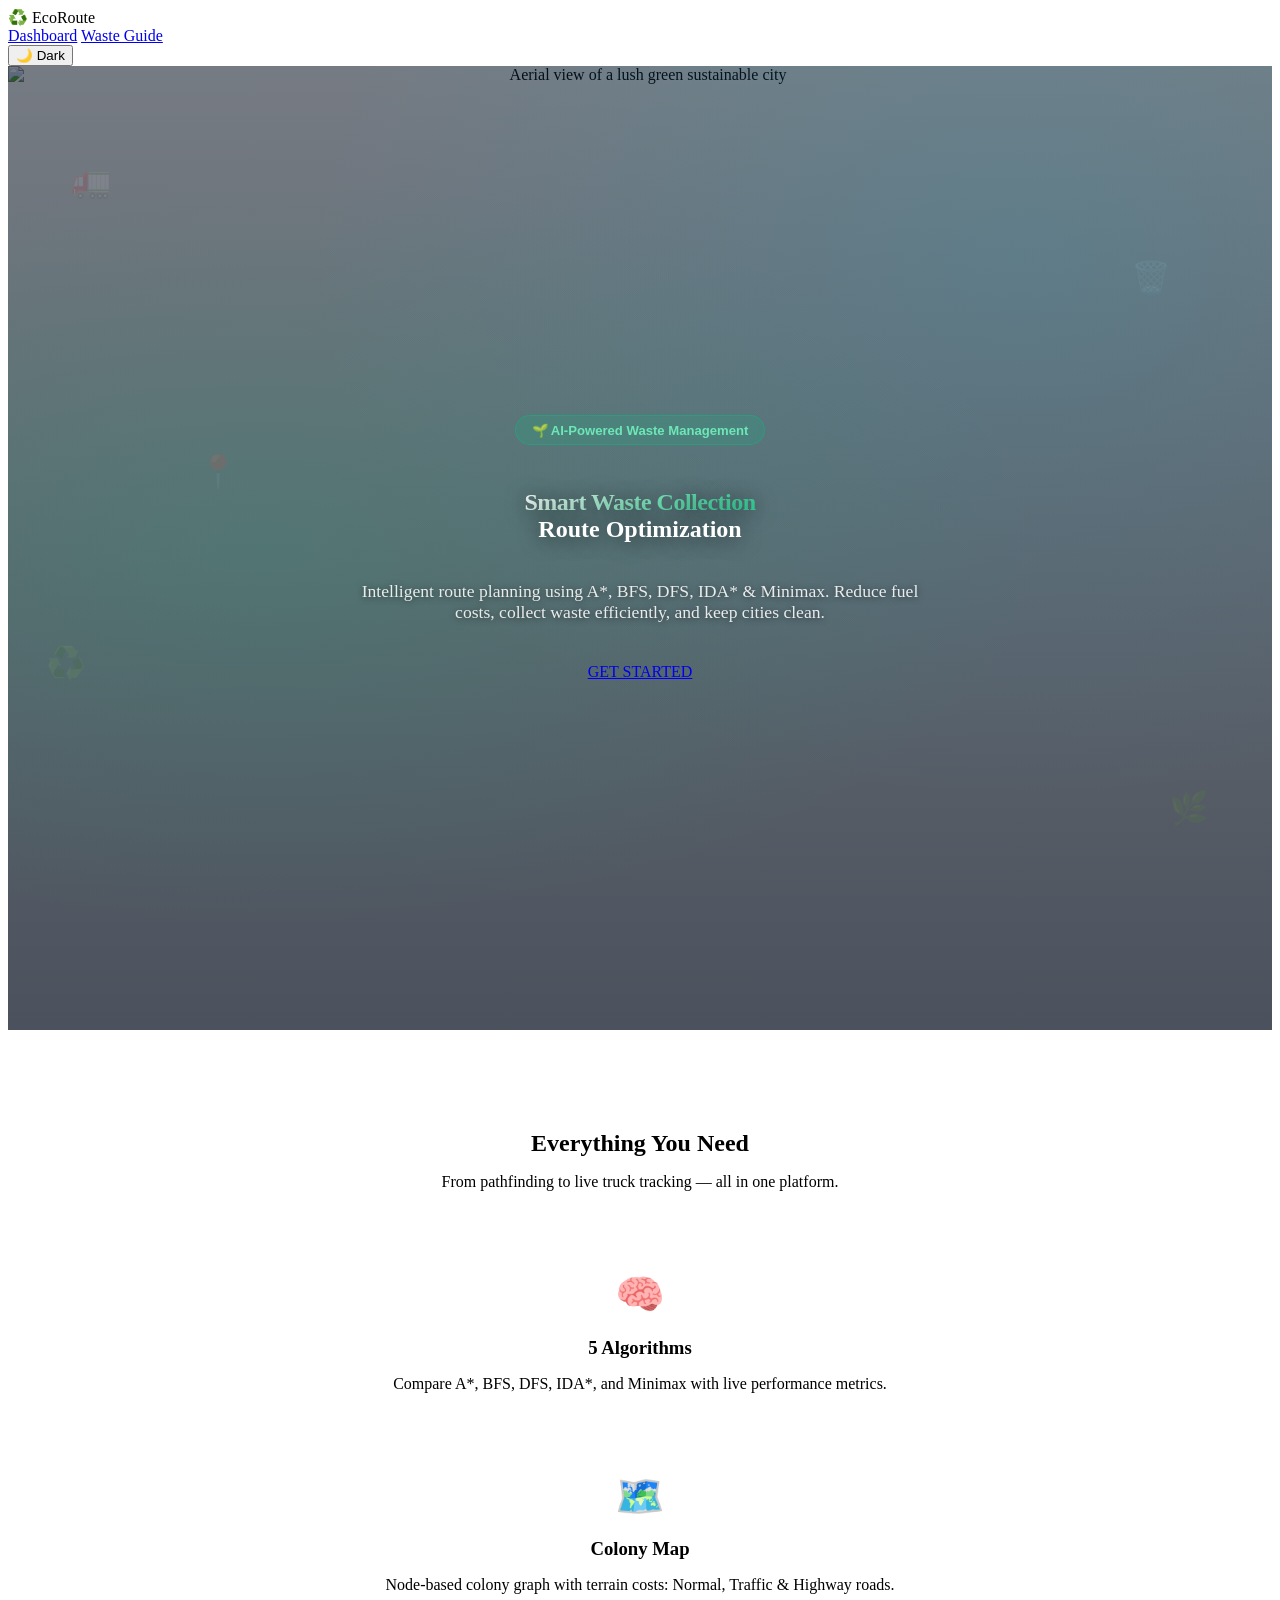
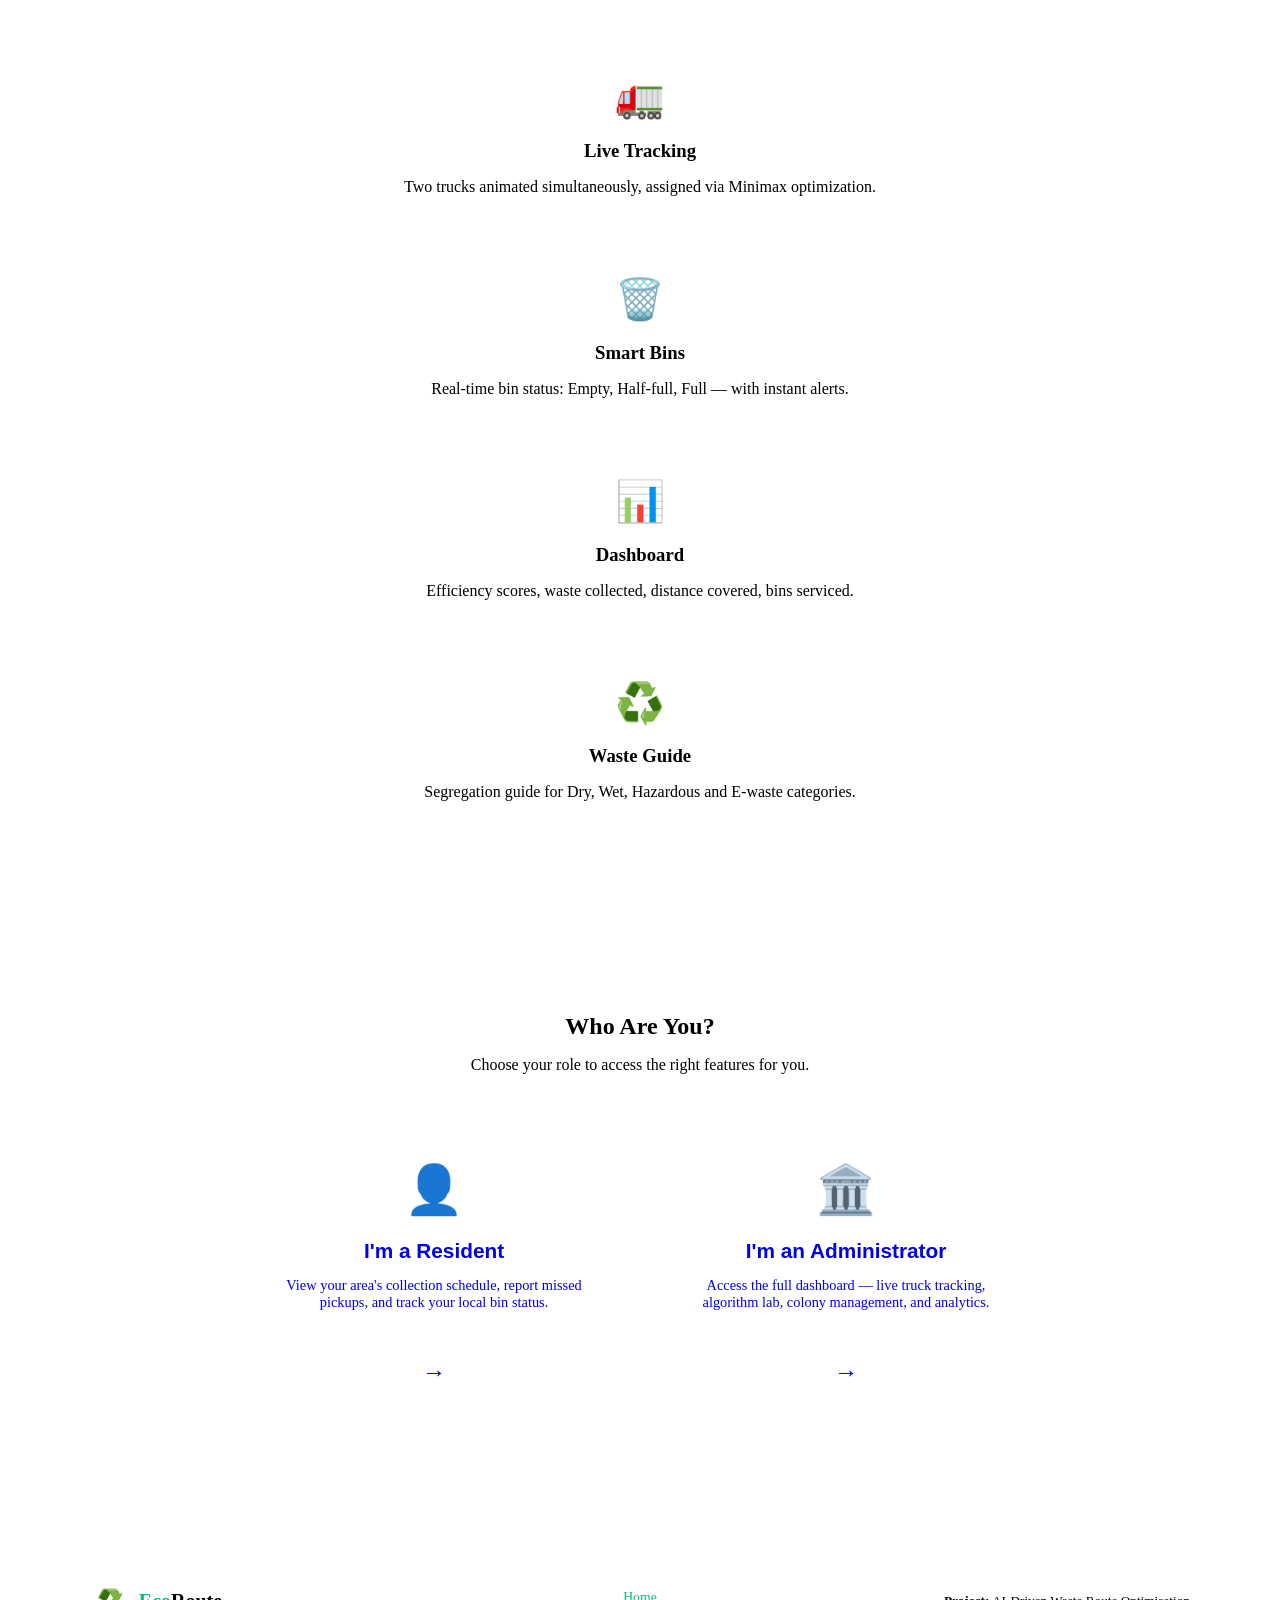
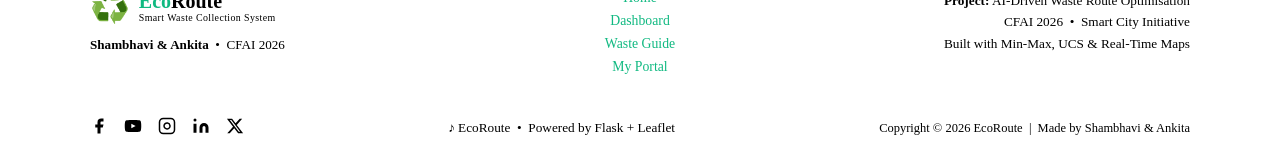
==== templates/index.html @ 3bb7dab3 "Initial commit" ====
<!DOCTYPE html>
<html lang="en">
<head>
  <meta charset="UTF-8"/>
  <meta name="viewport" content="width=device-width,initial-scale=1.0"/>
  <title>EcoRoute — Smart Waste Collection</title>
  <meta name="description" content="AI-powered smart waste collection route optimization system for modern cities."/>
  <link rel="stylesheet" href="{{ url_for('static', filename='css/style.css') }}"/>
  <style>
    /* ── Hero ── */
    .hero {
      min-height: 100vh;
      display: flex; flex-direction: column; justify-content: center; align-items: center;
      text-align: center; padding: 2rem;
      position: relative; overflow: hidden;
    }
    /* Photo background */
    .hero-img {
      position: absolute; inset: 0; width: 100%; height: 100%;
      object-fit: cover; object-position: center 45%;
      z-index: 0;
      animation: heroZoom 12s ease-in-out infinite alternate;
    }
    @keyframes heroZoom {
      from { transform: scale(1); }
      to   { transform: scale(1.06); }
    }
    /* Dark overlay */
    .hero::before {
      content: '';
      position: absolute; inset: 0; z-index: 1;
      background:
        radial-gradient(ellipse at 20% 50%, rgba(16,185,129,.18) 0%, transparent 55%),
        radial-gradient(ellipse at 80% 20%, rgba(6,182,212,.14) 0%, transparent 50%),
        linear-gradient(to bottom, rgba(5,15,30,.55) 0%, rgba(5,15,30,.72) 100%);
    }
    .hero-badge {
      display: inline-flex; align-items: center; gap: 0.5rem;
      padding: 0.4rem 1rem; border-radius: 50px; margin-bottom: 1.5rem;
      background: rgba(16,185,129,.2); border: 1px solid rgba(16,185,129,.45);
      font-size: 0.82rem; font-weight: 600; color: #6ee7b7;
      font-family: 'Poppins', sans-serif;
      backdrop-filter: blur(8px); position: relative; z-index: 2;
    }
    .hero-gradient-text {
      background: linear-gradient(135deg, #ffffff 0%, #6ee7b7 60%, #34d399 100%);
      -webkit-background-clip: text;
      -webkit-text-fill-color: transparent;
      background-clip: text;
      font-weight: 900;
      letter-spacing: -.5px;
    }
    .hero h1 {
      max-width: 800px; margin-bottom: 1.2rem;
      position: relative; z-index: 2;
      color: #fff; font-weight: 900;
      text-shadow: 0 2px 20px rgba(0,0,0,.6);
      line-height: 1.15;
    }
    .hero p {
      max-width: 560px; font-size: 1.1rem; margin-bottom: 2.5rem;
      color: rgba(255,255,255,.88); position: relative; z-index: 2;
      text-shadow: 0 1px 6px rgba(0,0,0,.5);
    }
    .hero-ctas { display: flex; gap: 1rem; flex-wrap: wrap; justify-content: center; position: relative; z-index: 2; }
    /* floating icons */
    .float-icons {
      position: absolute; inset: 0; pointer-events: none; overflow: hidden; z-index: 2;
    }
    .fi {
      position: absolute; font-size: 2rem; opacity: 0.12;
      animation: float 4s ease-in-out infinite;
    }
    .fi:nth-child(1){ top:10%; left:5%;  animation-delay:0s; }
    .fi:nth-child(2){ top:20%; right:8%; animation-delay:1s; }
    .fi:nth-child(3){ top:60%; left:3%;  animation-delay:2s; }
    .fi:nth-child(4){ top:75%; right:5%; animation-delay:0.5s; }
    .fi:nth-child(5){ top:40%; left:15%; animation-delay:1.5s; }
    /* Features Section */
    .features { padding: 5rem 2rem; max-width: 1200px; margin: 0 auto; }
    .feature-card {
      padding: 2rem; border-radius: var(--radius); text-align: center;
      background: var(--card-solid); border: 1px solid var(--border);
      transition: all var(--transition); position: relative; overflow: hidden;
    }
    .feature-card::before {
      content: ''; position: absolute; inset: 0;
      background: linear-gradient(135deg, rgba(16,185,129,.06), rgba(6,182,212,.06));
      opacity: 0; transition: opacity var(--transition);
    }
    .feature-card:hover { transform: translateY(-6px); border-color: rgba(16,185,129,.35); box-shadow: var(--shadow); }
    .feature-card:hover::before { opacity: 1; }
    .feature-icon { font-size: 2.5rem; margin-bottom: 1rem; display: block; }
    .feature-card h3 { margin-bottom: 0.6rem; color: var(--text-strong); }
    /* Role cards */
    .roles { padding: 4rem 2rem; max-width: 800px; margin: 0 auto; text-align: center; }
    .roles h2 { margin-bottom: 0.8rem; }
    .roles p  { margin-bottom: 3rem; }
    .role-cards { display: grid; grid-template-columns: 1fr 1fr; gap: 1.5rem; }
    .role-card {
      padding: 2.5rem 2rem; border-radius: var(--radius);
      border: 2px solid var(--border); cursor: pointer;
      text-decoration: none; display: block;
      transition: all var(--transition); position: relative; overflow: hidden;
      background: var(--card-bg);
    }
    .role-card.user-card:hover  { border-color: var(--emerald); transform: translateY(-5px); box-shadow: var(--shadow); }
    .role-card.admin-card:hover { border-color: var(--cyan);    transform: translateY(-5px); box-shadow: var(--shadow); }
    .role-card .icon { font-size: 3rem; margin-bottom: 1rem; }
    .role-card h3 { font-family: 'Poppins',sans-serif; font-size: 1.3rem; font-weight: 700; color: var(--text-strong); margin-bottom: 0.5rem; }
    .role-card p  { font-size: 0.9rem; }
    .role-card .arrow { margin-top: 1.5rem; font-size: 1.5rem; color: var(--emerald); }
    .admin-card .arrow { color: var(--cyan); }
    /* ── Unsplash showcase ── */
    .unsplash-section {
      position: relative; overflow: hidden;
      height: 460px;
      margin-top: -2px;
    }
    .unsplash-section img {
      width: 100%; height: 100%;
      object-fit: cover; object-position: center 40%;
      display: block;
      transition: transform 8s ease;
    }
    .unsplash-section:hover img { transform: scale(1.04); }
    .unsplash-overlay {
      position: absolute; inset: 0;
      background: linear-gradient(
        160deg,
        rgba(5,20,35,.25) 0%,
        rgba(5,20,35,.6) 50%,
        rgba(5,20,35,.9) 100%
      );
      display: flex; flex-direction: column;
      justify-content: center; align-items: flex-start;
      padding: 3rem 5%;
    }
    .unsplash-badge {
      display: inline-flex; align-items: center; gap: .45rem;
      background: rgba(16,185,129,.22); border: 1px solid rgba(16,185,129,.5);
      backdrop-filter: blur(10px);
      color: #6ee7b7; padding: .38rem 1rem; border-radius: 50px;
      font-size: .78rem; font-weight: 700; letter-spacing:.04em;
      text-transform: uppercase; margin-bottom: 1.1rem;
    }
    .unsplash-caption {
      font-family: 'Poppins', sans-serif;
      font-size: clamp(1.6rem, 4vw, 2.8rem);
      font-weight: 800; color: #fff; line-height: 1.2;
      margin-bottom: .75rem; max-width: 560px;
      text-shadow: 0 4px 20px rgba(0,0,0,.4);
    }
    .unsplash-caption span { color: #6ee7b7; }
    .unsplash-sub {
      font-size: 1rem; color: rgba(255,255,255,.72);
      max-width: 440px; line-height: 1.6;
      text-shadow: 0 1px 8px rgba(0,0,0,.35);
      margin-bottom: 1.6rem;
    }
    .unsplash-stats {
      display: flex; gap: 1.4rem; flex-wrap: wrap;
    }
    .us-stat {
      text-align: center;
      background: rgba(255,255,255,.08);
      border: 1px solid rgba(255,255,255,.15);
      backdrop-filter: blur(12px);
      padding: .6rem 1.2rem; border-radius: 12px;
    }
    .us-stat-val { font-family:'Poppins',sans-serif; font-size:1.3rem; font-weight:800; color:#fff; }
    .us-stat-lbl { font-size:.7rem; color:rgba(255,255,255,.6); text-transform:uppercase; letter-spacing:.06em; margin-top:.1rem; }
    @media(max-width:700px){
      .unsplash-section{ height:340px; }
      .unsplash-stats { gap:.7rem; }
      .us-stat { padding:.5rem .9rem; }
      .us-stat-val { font-size:1rem; }
    }
    @media(max-width:600px){ .role-cards{ grid-template-columns:1fr; } }
  </style>
</head>
<body>
<!-- Restore theme immediately to avoid flash -->
<script>
  (function(){
    const t = localStorage.getItem('ecoroute-theme');
    if(t === 'light') document.body.dataset.theme = 'light';
  })();
</script>
<!-- Navbar -->
<nav class="navbar">
  <div class="navbar-brand"><span class="logo-icon">♻️</span> EcoRoute</div>
  <div class="navbar-links">
<a href="/dashboard">Dashboard</a>
    <a href="/segregation">Waste Guide</a>
  </div>
  <button class="theme-toggle" id="theme-btn" onclick="toggleTheme()">🌙 Dark</button>
</nav>

<!-- Toast container -->
<div id="toast-container"></div>

<!-- Hero -->
<section class="hero">
  <!-- Unsplash background photo -->
  <img
    class="hero-img"
    src="https://images.unsplash.com/photo-1473448912268-2022ce9509d8?w=1800&q=85&auto=format&fit=crop"
    alt="Aerial view of a lush green sustainable city"
    loading="eager"
  />
  <div class="float-icons">
    <span class="fi">🚛</span><span class="fi">🗑️</span>
    <span class="fi">♻️</span><span class="fi">🌿</span><span class="fi">📍</span>
  </div>
  <span class="hero-badge fade-up">🌱 AI-Powered Waste Management</span>
  <h1 class="fade-up" style="animation-delay:.1s">
    <span class="hero-gradient-text">Smart Waste Collection</span><br>Route Optimization
  </h1>
  <p class="fade-up" style="animation-delay:.2s">
    Intelligent route planning using A*, BFS, DFS, IDA* &amp; Minimax. Reduce fuel costs, collect waste efficiently, and keep cities clean.
  </p>
  <div class="hero-ctas fade-up" style="animation-delay:.3s">
    <a href="#get-started" class="btn btn-primary">GET STARTED</a>
</div>
</section>


<!-- Features -->
<section class="features">
  <h2 style="text-align:center;margin-bottom:.6rem">Everything You Need</h2>
  <p style="text-align:center;margin-bottom:3rem">From pathfinding to live truck tracking — all in one platform.</p>
  <div class="grid-3">
    <div class="feature-card fade-up">
      <span class="feature-icon">🧠</span>
      <h3>5 Algorithms</h3>
      <p>Compare A*, BFS, DFS, IDA*, and Minimax with live performance metrics.</p>
    </div>
    <div class="feature-card fade-up" style="animation-delay:.1s">
      <span class="feature-icon">🗺️</span>
      <h3>Colony Map</h3>
      <p>Node-based colony graph with terrain costs: Normal, Traffic &amp; Highway roads.</p>
    </div>
    <div class="feature-card fade-up" style="animation-delay:.2s">
      <span class="feature-icon">🚛</span>
      <h3>Live Tracking</h3>
      <p>Two trucks animated simultaneously, assigned via Minimax optimization.</p>
    </div>
    <div class="feature-card fade-up" style="animation-delay:.3s">
      <span class="feature-icon">🗑️</span>
      <h3>Smart Bins</h3>
      <p>Real-time bin status: Empty, Half-full, Full — with instant alerts.</p>
    </div>
    <div class="feature-card fade-up" style="animation-delay:.4s">
      <span class="feature-icon">📊</span>
      <h3>Dashboard</h3>
      <p>Efficiency scores, waste collected, distance covered, bins serviced.</p>
    </div>
    <div class="feature-card fade-up" style="animation-delay:.5s">
      <span class="feature-icon">♻️</span>
      <h3>Waste Guide</h3>
      <p>Segregation guide for Dry, Wet, Hazardous and E-waste categories.</p>
    </div>
  </div>
</section>

<!-- Get Started -->
<section class="roles" id="get-started">
  <h2>Who Are You?</h2>
  <p>Choose your role to access the right features for you.</p>
  <div class="role-cards">
    <a href="/login?role=user" class="role-card user-card glass">
      <div class="icon">👤</div>
      <h3>I'm a Resident</h3>
      <p>View your area's collection schedule, report missed pickups, and track your local bin status.</p>
      <div class="arrow">→</div>
    </a>
    <a href="/login?role=admin" class="role-card admin-card glass">
      <div class="icon">🏛️</div>
      <h3>I'm an Administrator</h3>
      <p>Access the full dashboard — live truck tracking, algorithm lab, colony management, and analytics.</p>
      <div class="arrow" style="color:var(--cyan)">→</div>
    </a>
  </div>
</section>

<footer style="border-top:1px solid var(--border);margin-top:4rem;font-size:.88rem;color:var(--muted)">

  <!-- Top row: logo | nav | address -->
  <div style="max-width:1100px;margin:0 auto;padding:2.2rem 1.5rem 1.6rem;display:grid;grid-template-columns:1fr auto 1fr;gap:2rem;align-items:start">

    <!-- Left: logo + tagline -->
    <div>
      <div style="display:flex;align-items:center;gap:.55rem;margin-bottom:.6rem">
        <span style="font-size:2rem;line-height:1">♻️</span>
        <div>
          <div style="font-size:1.25rem;font-weight:800;color:var(--text-strong);line-height:1.1">
            <span style="color:#10b981">Eco</span>Route
          </div>
          <div style="font-size:.62rem;color:var(--muted);letter-spacing:.04em">Smart Waste Collection System</div>
        </div>
      </div>
      <div style="font-size:.82rem;color:var(--muted);margin-top:.9rem">
      <strong style="color:var(--text-strong)">Shambhavi &amp; Ankita</strong> &nbsp;&bull;&nbsp; CFAI 2026
      </div>
    </div>

    <!-- Centre: nav links -->
    <div style="display:flex;flex-direction:column;gap:.45rem;text-align:center">
      <a href="/" style="color:#10b981;text-decoration:none;font-size:.86rem">Home</a>
      <a href="/dashboard" style="color:#10b981;text-decoration:none;font-size:.86rem">Dashboard</a>
      <a href="/segregation" style="color:#10b981;text-decoration:none;font-size:.86rem">Waste Guide</a>
      <a href="/user" style="color:#10b981;text-decoration:none;font-size:.86rem">My Portal</a>
    </div>

    <!-- Right: address -->
    <div style="text-align:right;font-size:.83rem;line-height:1.65;color:var(--muted)">
      <strong style="color:var(--text)">Project:</strong> AI-Driven Waste Route Optimisation<br>
      CFAI 2026 &nbsp;&bull;&nbsp; Smart City Initiative<br>
      Built with Min-Max, UCS &amp; Real-Time Maps
    </div>

  </div>

  <!-- Bottom bar: socials | phone | copyright -->
  <div style="border-top:1px solid var(--border);padding:1rem 1.5rem;max-width:1100px;margin:0 auto;display:flex;align-items:center;justify-content:space-between;flex-wrap:wrap;gap:.8rem">

    <!-- Social icons -->
    <div style="display:flex;gap:1rem;align-items:center">
      <a href="#" aria-label="Facebook" style="color:var(--muted);text-decoration:none;font-size:1.1rem;transition:color .2s" onmouseover="this.style.color='#2d7d46'" onmouseout="this.style.color='var(--muted)'">
        <svg width="18" height="18" viewBox="0 0 24 24" fill="currentColor"><path d="M18 2h-3a5 5 0 0 0-5 5v3H7v4h3v8h4v-8h3l1-4h-4V7a1 1 0 0 1 1-1h3z"/></svg>
      </a>
      <a href="#" aria-label="YouTube" style="color:var(--muted);text-decoration:none;font-size:1.1rem;transition:color .2s" onmouseover="this.style.color='#2d7d46'" onmouseout="this.style.color='var(--muted)'">
        <svg width="18" height="18" viewBox="0 0 24 24" fill="currentColor"><path d="M22.54 6.42a2.78 2.78 0 0 0-1.95-1.96C18.88 4 12 4 12 4s-6.88 0-8.59.46A2.78 2.78 0 0 0 1.46 6.42 29 29 0 0 0 1 12a29 29 0 0 0 .46 5.58 2.78 2.78 0 0 0 1.95 1.96C5.12 20 12 20 12 20s6.88 0 8.59-.46a2.78 2.78 0 0 0 1.95-1.96A29 29 0 0 0 23 12a29 29 0 0 0-.46-5.58z"/><polygon points="9.75 15.02 15.5 12 9.75 8.98 9.75 15.02" fill="white"/></svg>
      </a>
      <a href="#" aria-label="Instagram" style="color:var(--muted);text-decoration:none;font-size:1.1rem;transition:color .2s" onmouseover="this.style.color='#2d7d46'" onmouseout="this.style.color='var(--muted)'">
        <svg width="18" height="18" viewBox="0 0 24 24" fill="none" stroke="currentColor" stroke-width="2"><rect x="2" y="2" width="20" height="20" rx="5" ry="5"/><path d="M16 11.37A4 4 0 1 1 12.63 8 4 4 0 0 1 16 11.37z"/><line x1="17.5" y1="6.5" x2="17.51" y2="6.5"/></svg>
      </a>
      <a href="#" aria-label="LinkedIn" style="color:var(--muted);text-decoration:none;font-size:1.1rem;transition:color .2s" onmouseover="this.style.color='#2d7d46'" onmouseout="this.style.color='var(--muted)'">
        <svg width="18" height="18" viewBox="0 0 24 24" fill="currentColor"><path d="M16 8a6 6 0 0 1 6 6v7h-4v-7a2 2 0 0 0-2-2 2 2 0 0 0-2 2v7h-4v-7a6 6 0 0 1 6-6z"/><rect x="2" y="9" width="4" height="12"/><circle cx="4" cy="4" r="2"/></svg>
      </a>
      <a href="#" aria-label="X / Twitter" style="color:var(--muted);text-decoration:none;font-size:1.1rem;transition:color .2s" onmouseover="this.style.color='#2d7d46'" onmouseout="this.style.color='var(--muted)'">
        <svg width="18" height="18" viewBox="0 0 24 24" fill="currentColor"><path d="M18.244 2.25h3.308l-7.227 8.26 8.502 11.24H16.17l-5.214-6.817L4.99 21.75H1.68l7.73-8.835L1.254 2.25H8.08l4.713 6.231zm-1.161 17.52h1.833L7.084 4.126H5.117z"/></svg>
      </a>
    </div>

    <!-- Phone -->
    <div style="font-size:.83rem;color:var(--muted)">
      ♪ EcoRoute &nbsp;&bull;&nbsp; Powered by Flask + Leaflet
    </div>

    <!-- Copyright -->
    <div style="font-size:.78rem;color:var(--muted)">
      Copyright &copy; 2026 EcoRoute &nbsp;|&nbsp; Made by Shambhavi &amp; Ankita
    </div>

  </div>
</footer>


<script>
function toggleTheme(){
  const body = document.body;
  const btn = document.getElementById('theme-btn');
  if(body.dataset.theme === 'light'){
    body.removeAttribute('data-theme');
    btn.textContent = '🌙 Dark';
    localStorage.removeItem('ecoroute-theme');
  } else {
    body.dataset.theme = 'light';
    btn.textContent = '☀️ Light';
    localStorage.setItem('ecoroute-theme','light');
  }
}
// Sync button label on load
(function(){
  const btn = document.getElementById('theme-btn');
  if(document.body.dataset.theme === 'light') btn.textContent = '☀️ Light';
})();
</script>
</body>
</html>
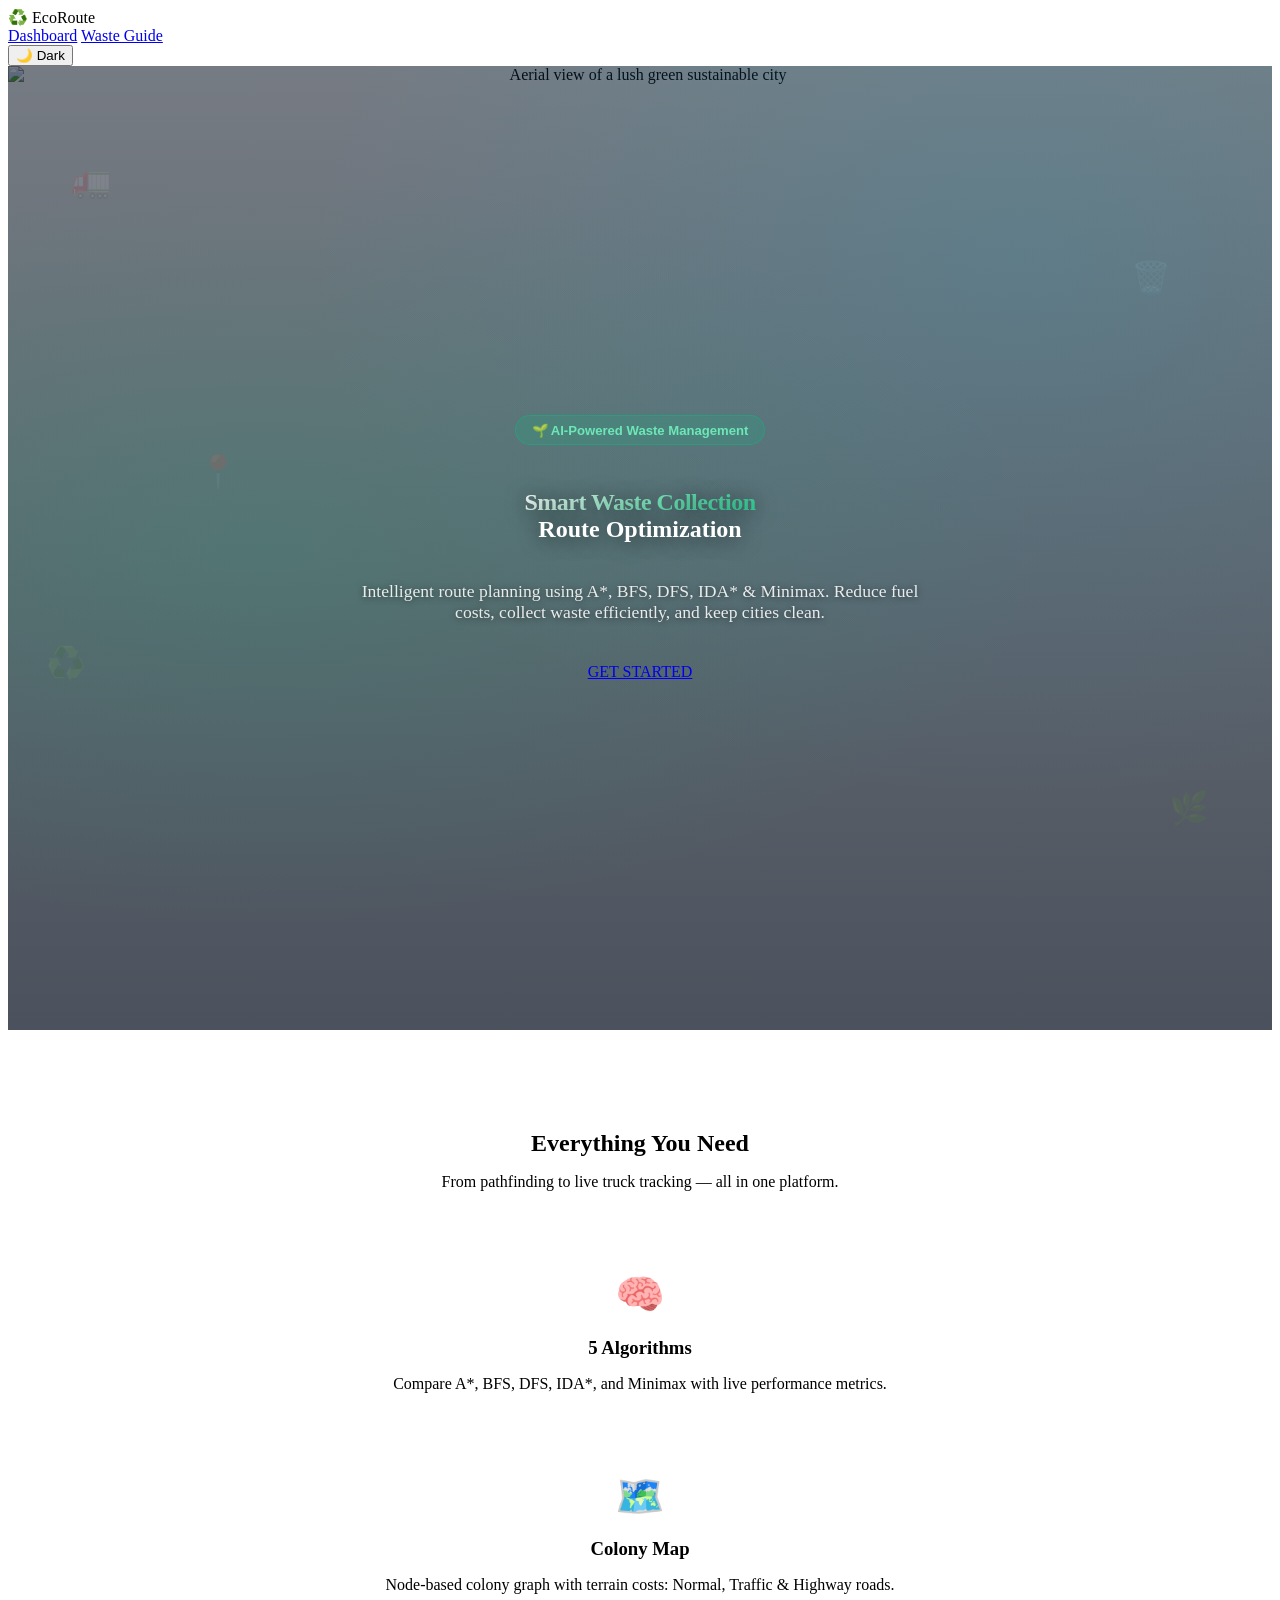
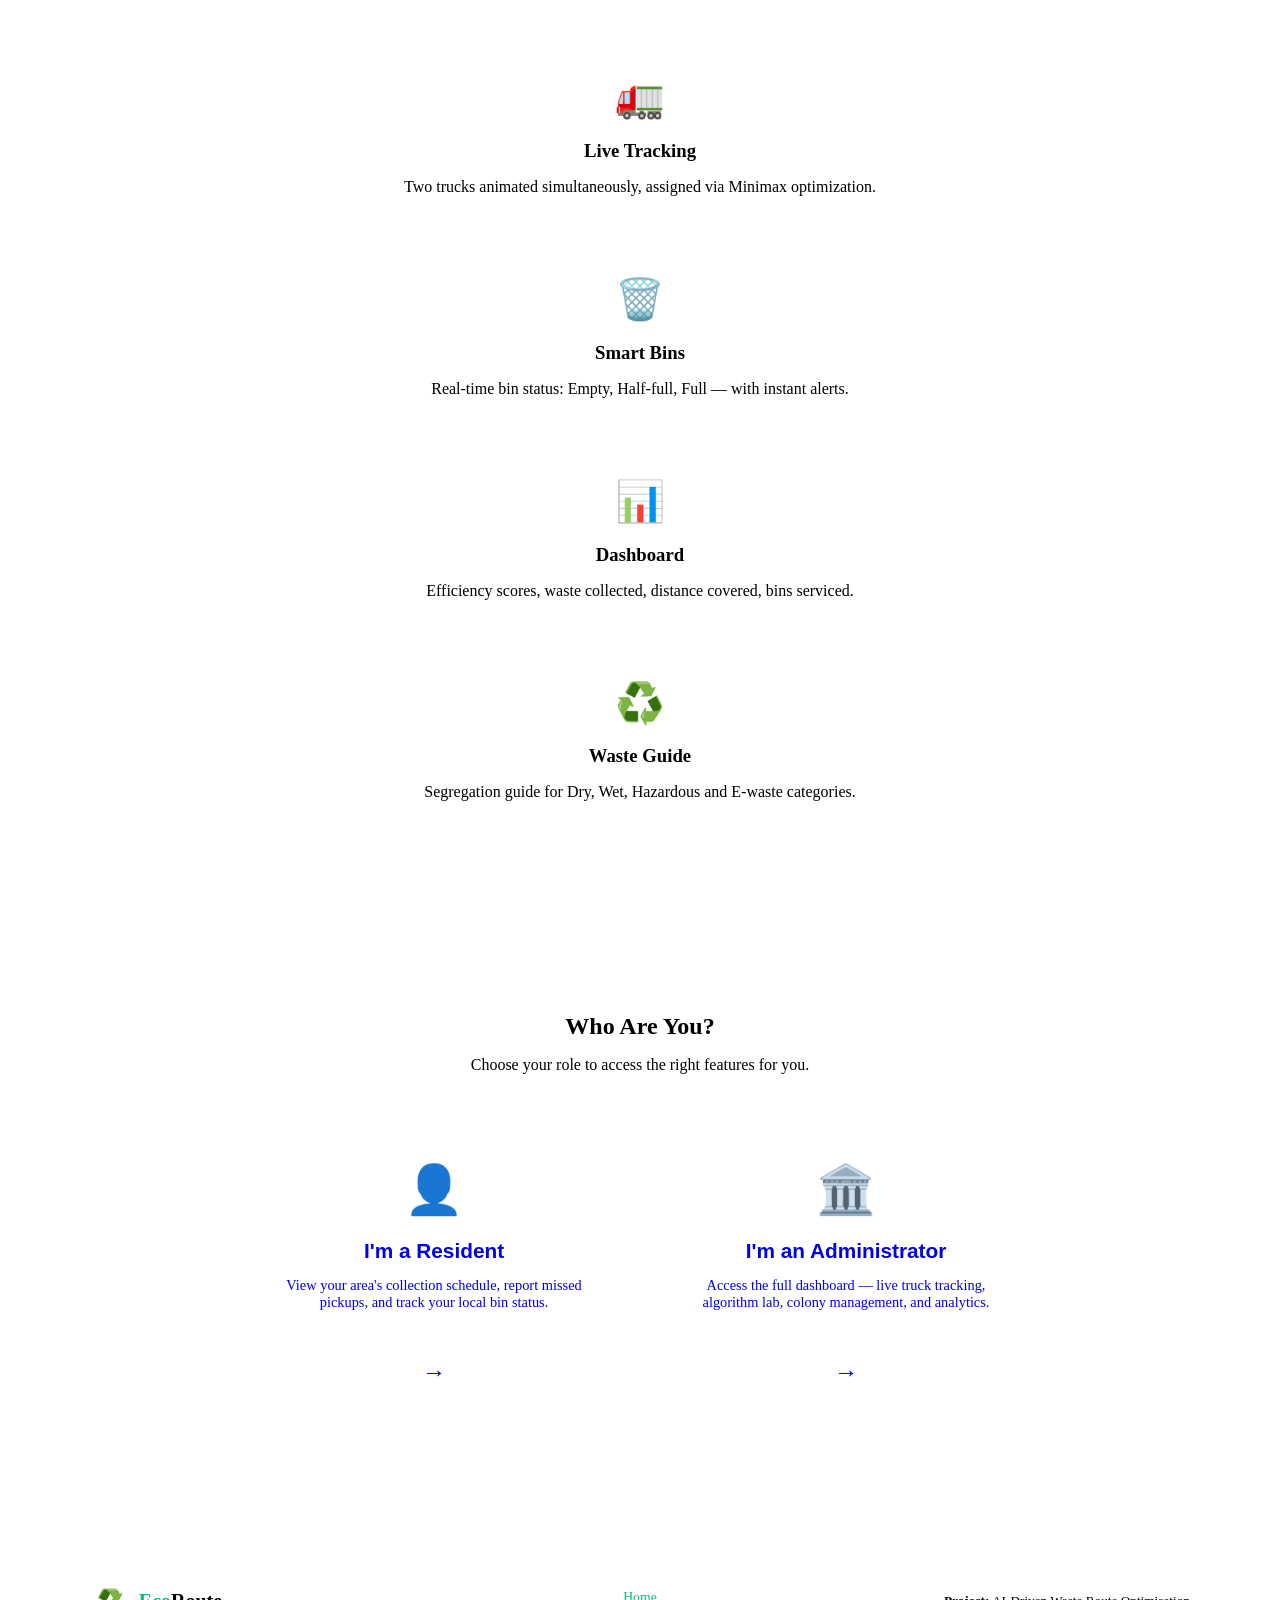
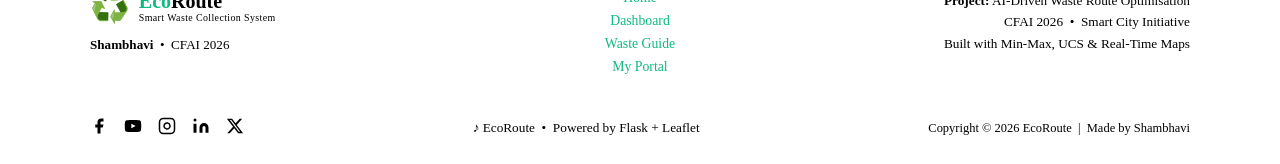
==== commit c5f2bb95: "Initial commit" ====
--- a/templates/index.html
+++ b/templates/index.html
@@ -301,7 +301,7 @@
         </div>
       </div>
       <div style="font-size:.82rem;color:var(--muted);margin-top:.9rem">
-      <strong style="color:var(--text-strong)">Shambhavi &amp; Ankita</strong> &nbsp;&bull;&nbsp; CFAI 2026
+      <strong style="color:var(--text-strong)">Shambhavi</strong> &nbsp;&bull;&nbsp; CFAI 2026
       </div>
     </div>
 
@@ -351,8 +351,7 @@
 
     <!-- Copyright -->
     <div style="font-size:.78rem;color:var(--muted)">
-      Copyright &copy; 2026 EcoRoute &nbsp;|&nbsp; Made by Shambhavi &amp; Ankita
-    </div>
+      Copyright &copy; 2026 EcoRoute &nbsp;|&nbsp; Made by Shambhavi
 
   </div>
 </footer>
